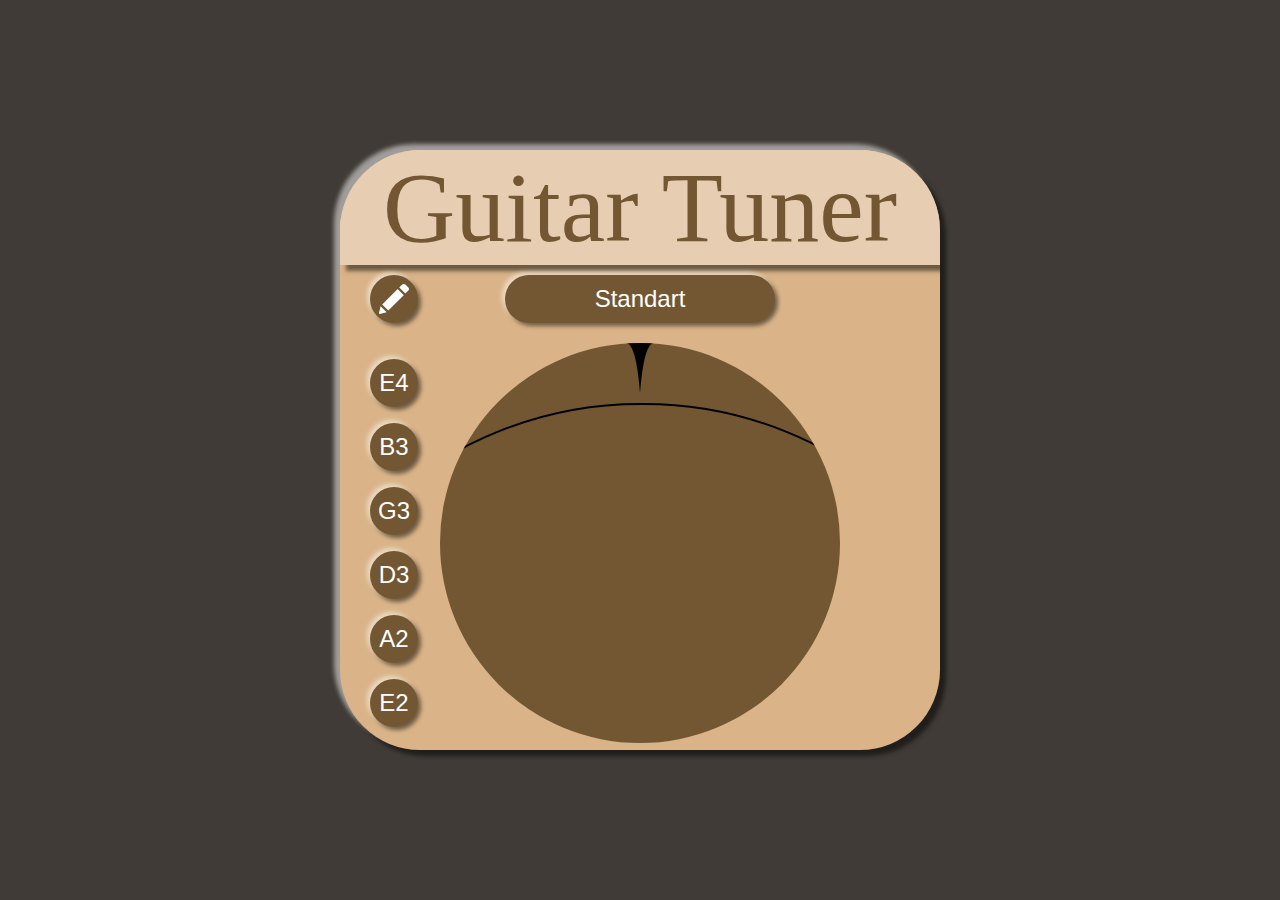
==== index.html @ e6af9456 "deploy" ====
<!doctype html><html lang="en"><head><meta charset="utf-8"/><link rel="icon" href="/favicon.ico"/><meta name="viewport" content="width=device-width,initial-scale=1"/><meta name="theme-color" content="#000000"/><meta name="description" content="Web site created using create-react-app"/><link rel="apple-touch-icon" href="/logo192.png"/><link rel="manifest" href="/manifest.json"/><title>React App</title><link href="/static/css/main.8aa33f66.chunk.css" rel="stylesheet"></head><body><noscript>You need to enable JavaScript to run this app.</noscript><div id="root"></div><script>!function(e){function r(r){for(var n,p,l=r[0],a=r[1],f=r[2],c=0,s=[];c<l.length;c++)p=l[c],Object.prototype.hasOwnProperty.call(o,p)&&o[p]&&s.push(o[p][0]),o[p]=0;for(n in a)Object.prototype.hasOwnProperty.call(a,n)&&(e[n]=a[n]);for(i&&i(r);s.length;)s.shift()();return u.push.apply(u,f||[]),t()}function t(){for(var e,r=0;r<u.length;r++){for(var t=u[r],n=!0,l=1;l<t.length;l++){var a=t[l];0!==o[a]&&(n=!1)}n&&(u.splice(r--,1),e=p(p.s=t[0]))}return e}var n={},o={1:0},u=[];function p(r){if(n[r])return n[r].exports;var t=n[r]={i:r,l:!1,exports:{}};return e[r].call(t.exports,t,t.exports,p),t.l=!0,t.exports}p.m=e,p.c=n,p.d=function(e,r,t){p.o(e,r)||Object.defineProperty(e,r,{enumerable:!0,get:t})},p.r=function(e){"undefined"!=typeof Symbol&&Symbol.toStringTag&&Object.defineProperty(e,Symbol.toStringTag,{value:"Module"}),Object.defineProperty(e,"__esModule",{value:!0})},p.t=function(e,r){if(1&r&&(e=p(e)),8&r)return e;if(4&r&&"object"==typeof e&&e&&e.__esModule)return e;var t=Object.create(null);if(p.r(t),Object.defineProperty(t,"default",{enumerable:!0,value:e}),2&r&&"string"!=typeof e)for(var n in e)p.d(t,n,function(r){return e[r]}.bind(null,n));return t},p.n=function(e){var r=e&&e.__esModule?function(){return e.default}:function(){return e};return p.d(r,"a",r),r},p.o=function(e,r){return Object.prototype.hasOwnProperty.call(e,r)},p.p="/";var l=this["webpackJsonpmy-app"]=this["webpackJsonpmy-app"]||[],a=l.push.bind(l);l.push=r,l=l.slice();for(var f=0;f<l.length;f++)r(l[f]);var i=a;t()}([])</script><script src="/static/js/2.9973ea22.chunk.js"></script><script src="/static/js/main.279fa15a.chunk.js"></script></body></html>
---- static/css/main.8aa33f66.chunk.css ----
*{margin:0}body,html{height:100%;width:100%}body{background:#403b36;display:flex;align-items:center;justify-content:center}.Logo{font-family:"Monotype Corsiva";font-size:100px;color:#735733}.Container{background:#dab488;height:600px;width:600px;border-radius:80px;overflow:hidden;flex-direction:column}.Container,.Header{box-shadow:-6px -6px 4px 0 hsla(0,0%,100%,.5),6px 6px 4px 0 rgba(0,0,0,.5);display:flex}.Header{background:#e7ceb2;height:130px;width:100%;justify-content:center;align-items:center}.Tuner{padding:10px 30px;display:flex;flex-direction:row;height:100%;box-sizing:border-box;justify-content:space-between}.ButtonBase{height:48px;border-radius:24px;display:flex;align-items:center;justify-content:center;color:#fff;font-family:"Arial";font-weight:400;font-size:24px;box-shadow:-3px -3px 4px 0 hsla(0,0%,100%,.5),3px 3px 4px 0 rgba(0,0,0,.5)}.placehodler{height:100%;width:48px}.NoteButtons{display:flex;flex-direction:column;height:100%;justify-content:space-evenly}.Button,.EditButton{width:48px}.MenuButton{width:270px}.TopContent{padding:10px 30px;display:flex;flex-shrink:0;flex-direction:row;height:48px;z-index:2;justify-content:space-between}.Menu{width:270px;position:absolute;flex-direction:column;border-radius:24px;display:flex;align-items:center;justify-content:center;color:#fff;font-family:"Arial";font-weight:400;font-size:30px;box-shadow:-3px -3px 4px 0 hsla(0,0%,100%,.5),3px 3px 4px 0 rgba(0,0,0,.5)}.MenuContainer{position:relative;width:270px}.NoteChooser{width:270px;position:absolute;flex-direction:column;height:200px;overflow-y:scroll;overflow-x:hidden;border-radius:24px;align-items:center;justify-content:center;color:#fff;font-family:"Arial";font-weight:400;font-size:24px;box-shadow:-3px -3px 4px 0 hsla(0,0%,100%,.5),3px 3px 4px 0 rgba(0,0,0,.5)}.border{border-top:1px solid #403b36}.MenuItem{width:100%;height:48px;display:flex;justify-content:center;align-items:center}.Button-wrong{background:#c91d15}.Button-right{background:#64a955}.Button-default{background:#735733}.Icon{height:30px;fill:#fff}.Scale{width:400px;height:400px;border-radius:200px;overflow:hidden;position:relative}.Scale_content{width:760px;height:760px;border-radius:380px;border:2px solid;margin-left:-180px;margin-top:60px;-webkit-transform-origin:center;transform-origin:center;flex-shrink:0}.Scale_tick{height:60px;position:absolute;display:flex;justify-content:center;width:100%}.Scale_tick svg{width:40px}.Scale_elem-big{font-size:40px}.Scale_elem-small{font-size:28px}.Scale_elem{height:370px;position:absolute;font-family:"Arial";left:200px;top:60px;display:flex;justify-content:center;width:1px;-webkit-transform-origin:bottom center;transform-origin:bottom center}.Scale_elem.r-3{-webkit-transform:translate(180px,-60px) rotate(-60deg);transform:translate(180px,-60px) rotate(-60deg)}.Scale_elem.r-2{-webkit-transform:translate(180px,-60px) rotate(-40deg);transform:translate(180px,-60px) rotate(-40deg)}.Scale_elem.r-1{-webkit-transform:translate(180px,-60px) rotate(-20deg);transform:translate(180px,-60px) rotate(-20deg)}.Scale_elem.r0{-webkit-transform:translate(180px,-60px) rotate(0);transform:translate(180px,-60px) rotate(0)}.Scale_elem.r1{-webkit-transform:translate(180px,-60px) rotate(20deg);transform:translate(180px,-60px) rotate(20deg)}.Scale_elem.r2{-webkit-transform:translate(180px,-60px) rotate(40deg);transform:translate(180px,-60px) rotate(40deg)}.Scale_elem.r3{-webkit-transform:translate(180px,-60px) rotate(60deg);transform:translate(180px,-60px) rotate(60deg)}.Scale_hint{font-family:"Arial";position:absolute;top:0;bottom:0;left:0;right:0;display:flex;flex-direction:column;justify-content:center;align-items:center;z-index:1}.Scale_hint_note{font-size:50px}
/*# sourceMappingURL=main.8aa33f66.chunk.css.map */
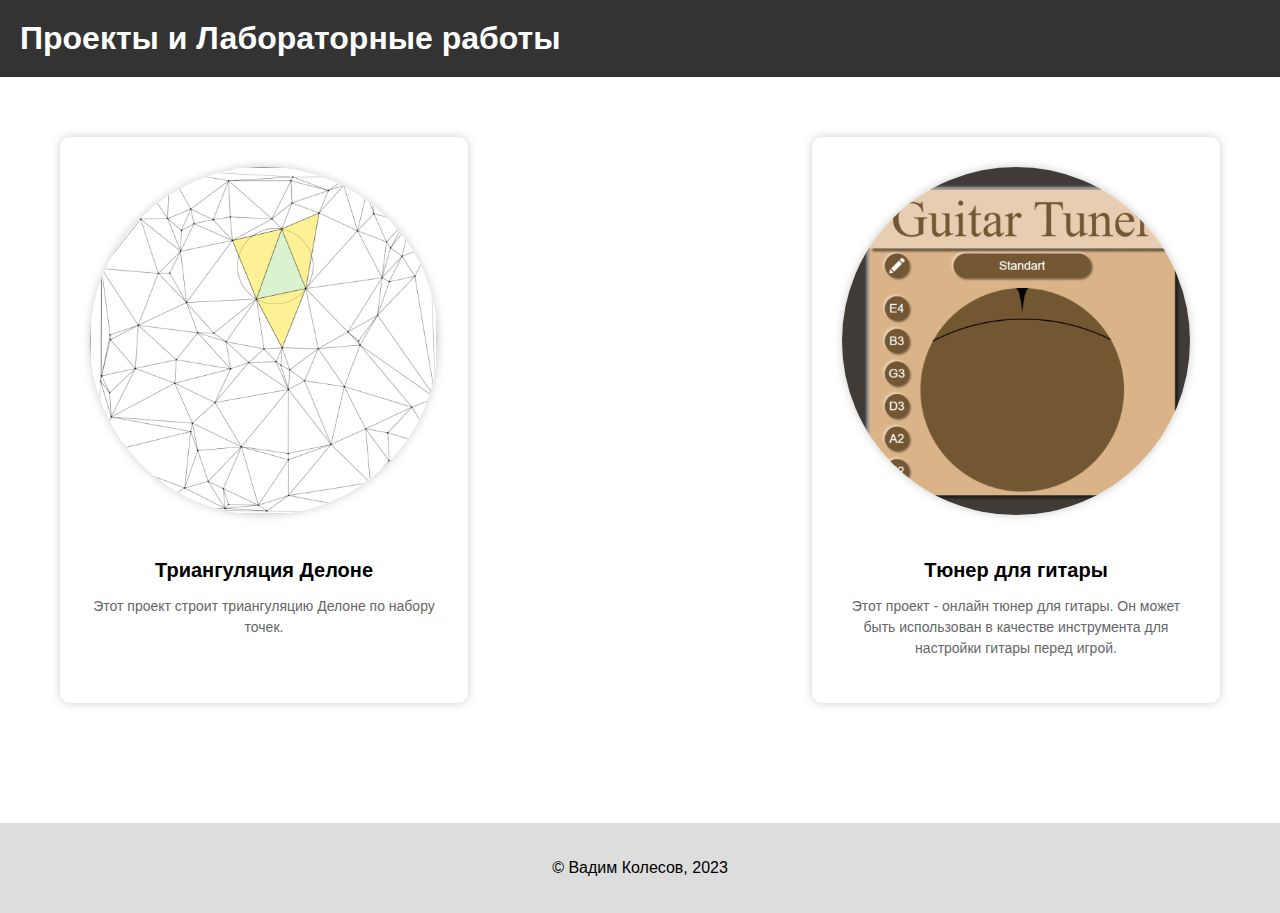
==== commit b95283c8: "index by chatGPT" ====
--- a/index.html
+++ b/index.html
@@ -1 +1,108 @@
-<!doctype html><html lang="en"><head><meta charset="utf-8"/><link rel="icon" href="/favicon.ico"/><meta name="viewport" content="width=device-width,initial-scale=1"/><meta name="theme-color" content="#000000"/><meta name="description" content="Web site created using create-react-app"/><link rel="apple-touch-icon" href="/logo192.png"/><link rel="manifest" href="/manifest.json"/><title>React App</title><link href="/static/css/main.8aa33f66.chunk.css" rel="stylesheet"></head><body><noscript>You need to enable JavaScript to run this app.</noscript><div id="root"></div><script>!function(e){function r(r){for(var n,p,l=r[0],a=r[1],f=r[2],c=0,s=[];c<l.length;c++)p=l[c],Object.prototype.hasOwnProperty.call(o,p)&&o[p]&&s.push(o[p][0]),o[p]=0;for(n in a)Object.prototype.hasOwnProperty.call(a,n)&&(e[n]=a[n]);for(i&&i(r);s.length;)s.shift()();return u.push.apply(u,f||[]),t()}function t(){for(var e,r=0;r<u.length;r++){for(var t=u[r],n=!0,l=1;l<t.length;l++){var a=t[l];0!==o[a]&&(n=!1)}n&&(u.splice(r--,1),e=p(p.s=t[0]))}return e}var n={},o={1:0},u=[];function p(r){if(n[r])return n[r].exports;var t=n[r]={i:r,l:!1,exports:{}};return e[r].call(t.exports,t,t.exports,p),t.l=!0,t.exports}p.m=e,p.c=n,p.d=function(e,r,t){p.o(e,r)||Object.defineProperty(e,r,{enumerable:!0,get:t})},p.r=function(e){"undefined"!=typeof Symbol&&Symbol.toStringTag&&Object.defineProperty(e,Symbol.toStringTag,{value:"Module"}),Object.defineProperty(e,"__esModule",{value:!0})},p.t=function(e,r){if(1&r&&(e=p(e)),8&r)return e;if(4&r&&"object"==typeof e&&e&&e.__esModule)return e;var t=Object.create(null);if(p.r(t),Object.defineProperty(t,"default",{enumerable:!0,value:e}),2&r&&"string"!=typeof e)for(var n in e)p.d(t,n,function(r){return e[r]}.bind(null,n));return t},p.n=function(e){var r=e&&e.__esModule?function(){return e.default}:function(){return e};return p.d(r,"a",r),r},p.o=function(e,r){return Object.prototype.hasOwnProperty.call(e,r)},p.p="/";var l=this["webpackJsonpmy-app"]=this["webpackJsonpmy-app"]||[],a=l.push.bind(l);l.push=r,l=l.slice();for(var f=0;f<l.length;f++)r(l[f]);var i=a;t()}([])</script><script src="/static/js/2.9973ea22.chunk.js"></script><script src="/static/js/main.279fa15a.chunk.js"></script></body></html>+<!DOCTYPE html>
+<html lang="en">
+<head>
+	<meta charset="UTF-8">
+	<title>Мои pet-проекты</title>
+</head>
+<body>
+	<style>
+		body {
+			margin: 0;
+			padding: 0;
+			font-family: Arial, sans-serif;
+		}
+
+		/* Убираем стандартное дополнение у ссылок */
+		a {
+			text-decoration: none;
+		}
+
+		header {
+			background-color: #333333; /* основной цвет фона */
+			color: #ffffff; /* цвет текста */
+			padding: 20px;
+		}
+
+		h1 {
+			margin: 0;
+		}
+
+		h2 {
+			margin-top: 20px;
+		}
+
+		.projects {
+			display: flex;
+			justify-content: space-between;
+			flex-wrap: wrap;
+			max-width: 1200px;
+			margin: 0 auto;
+			padding: 60px;
+		}
+
+		.project {
+			width: 30%;
+			text-align: center;
+			margin-bottom: 60px;
+			background-color: #ffffff;
+			padding: 30px;
+			box-shadow: 0 0 10px rgba(0,0,0,0.2);
+			border-radius: 10px;
+			transition: all 0.3s ease; /* добавляем анимацию перехода */
+		}
+
+		.project:hover {
+			transform: scale(1.1); /* добавляем анимацию при наведении курсора */
+			box-shadow: 0 0 20px rgba(0,0,0,0.3);
+		}
+
+		.project img {
+			max-width: 100%;
+			height: auto;
+			border-radius: 50%;
+			margin-bottom: 20px;
+			box-shadow: 0 0 10px rgba(0,0,0,0.2);
+		}
+
+		.project h2 {
+			font-size: 20px;
+			margin-bottom: 10px;
+		}
+
+		.project p {
+			font-size: 14px;
+			line-height: 1.5;
+			color: #666666;
+		}
+
+		footer {
+			background-color: #dddddd;
+			text-align: center;
+			padding: 20px;
+		}
+	</style>
+	<header>
+		<h1>Проекты и Лабораторные работы</h1>
+	</header>
+
+	<div class="projects">
+		<div class="project">
+			<!-- Картинка проекта, ссылка на проект и его описание -->
+			<a href="https://va-kolesov.github.io/triangulation/" class="project-link"><img src="triangulation/triangulation.png" alt="Триангуляция Делоне"></a>
+			<h2>Триангуляция Делоне</h2>
+			<p>Этот проект строит триангуляцию Делоне по набору точек.</p>
+		</div>
+
+		<div class="project">
+			<!-- Картинка проекта, ссылка на проект и его описание -->
+			<a href="https://va-kolesov.github.io/tuner/" class="project-link"><img src="tuner/tuner.png" alt="Тюнер для гитары"></a>
+			<h2>Тюнер для гитары</h2>
+			<p>Этот проект - онлайн тюнер для гитары. Он может быть использован в качестве инструмента для настройки гитары перед игрой.</p>
+		</div>
+	</div>
+
+	<footer>
+		<p>© Вадим Колесов, 2023</p>
+	</footer>
+</body>
+</html>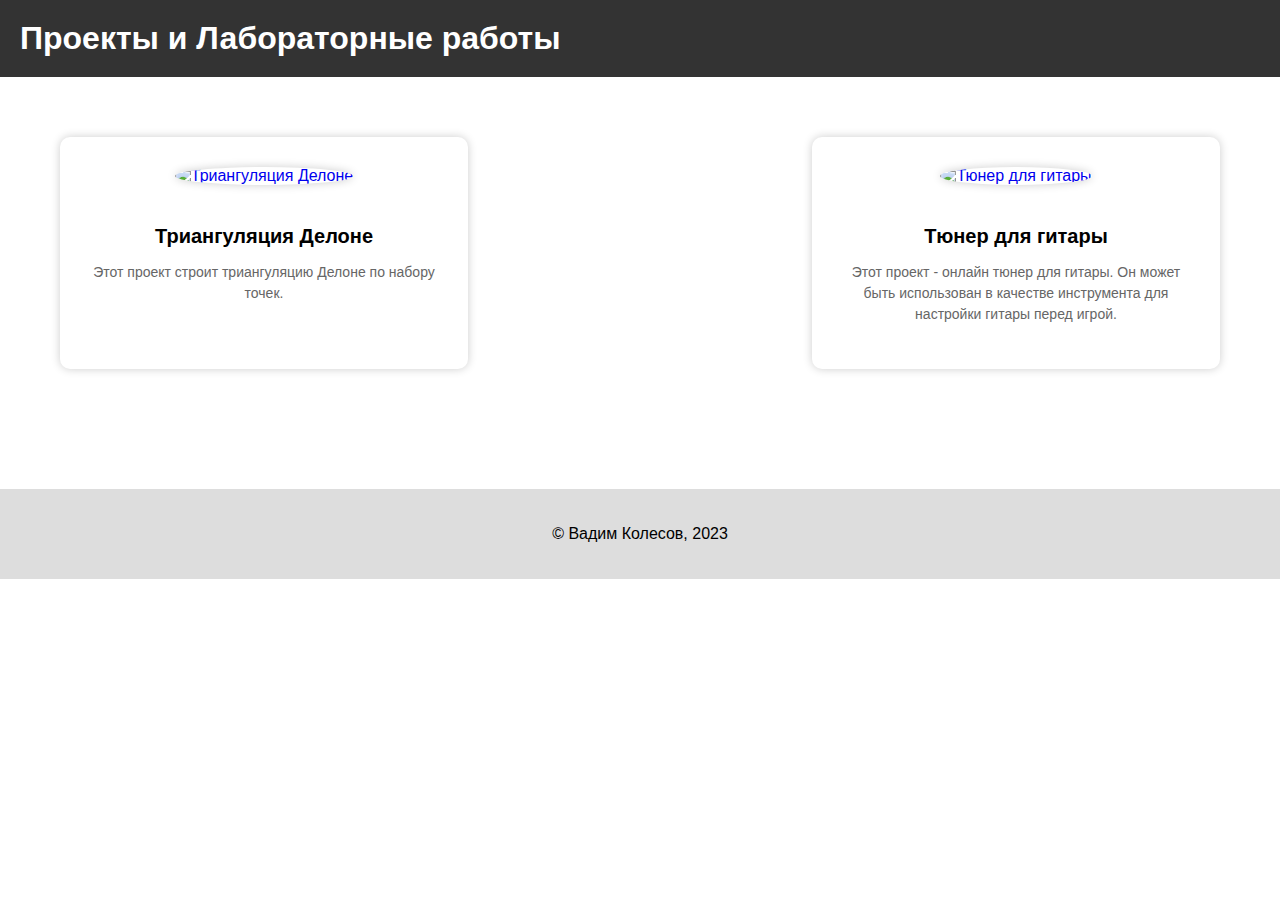
==== commit 8f4ebfc5: "v 1.2" ====
--- a/index.html
+++ b/index.html
@@ -88,14 +88,17 @@
 	<div class="projects">
 		<div class="project">
 			<!-- Картинка проекта, ссылка на проект и его описание -->
-			<a href="https://va-kolesov.github.io/triangulation/" class="project-link"><img src="triangulation/triangulation.png" alt="Триангуляция Делоне"></a>
+			<a href="https://va-kolesov.github.io/triangulation/" class="project-link">
+			<img src="/triangulation/triangulation.png" alt="Триангуляция Делоне">
+			</a>
 			<h2>Триангуляция Делоне</h2>
 			<p>Этот проект строит триангуляцию Делоне по набору точек.</p>
 		</div>
 
 		<div class="project">
 			<!-- Картинка проекта, ссылка на проект и его описание -->
-			<a href="https://va-kolesov.github.io/tuner/" class="project-link"><img src="tuner/tuner.png" alt="Тюнер для гитары"></a>
+			<a href="https://va-kolesov.github.io/tuner/" class="project-link">
+			<img src="/tuner/tuner.png" alt="Тюнер для гитары"></a>
 			<h2>Тюнер для гитары</h2>
 			<p>Этот проект - онлайн тюнер для гитары. Он может быть использован в качестве инструмента для настройки гитары перед игрой.</p>
 		</div>
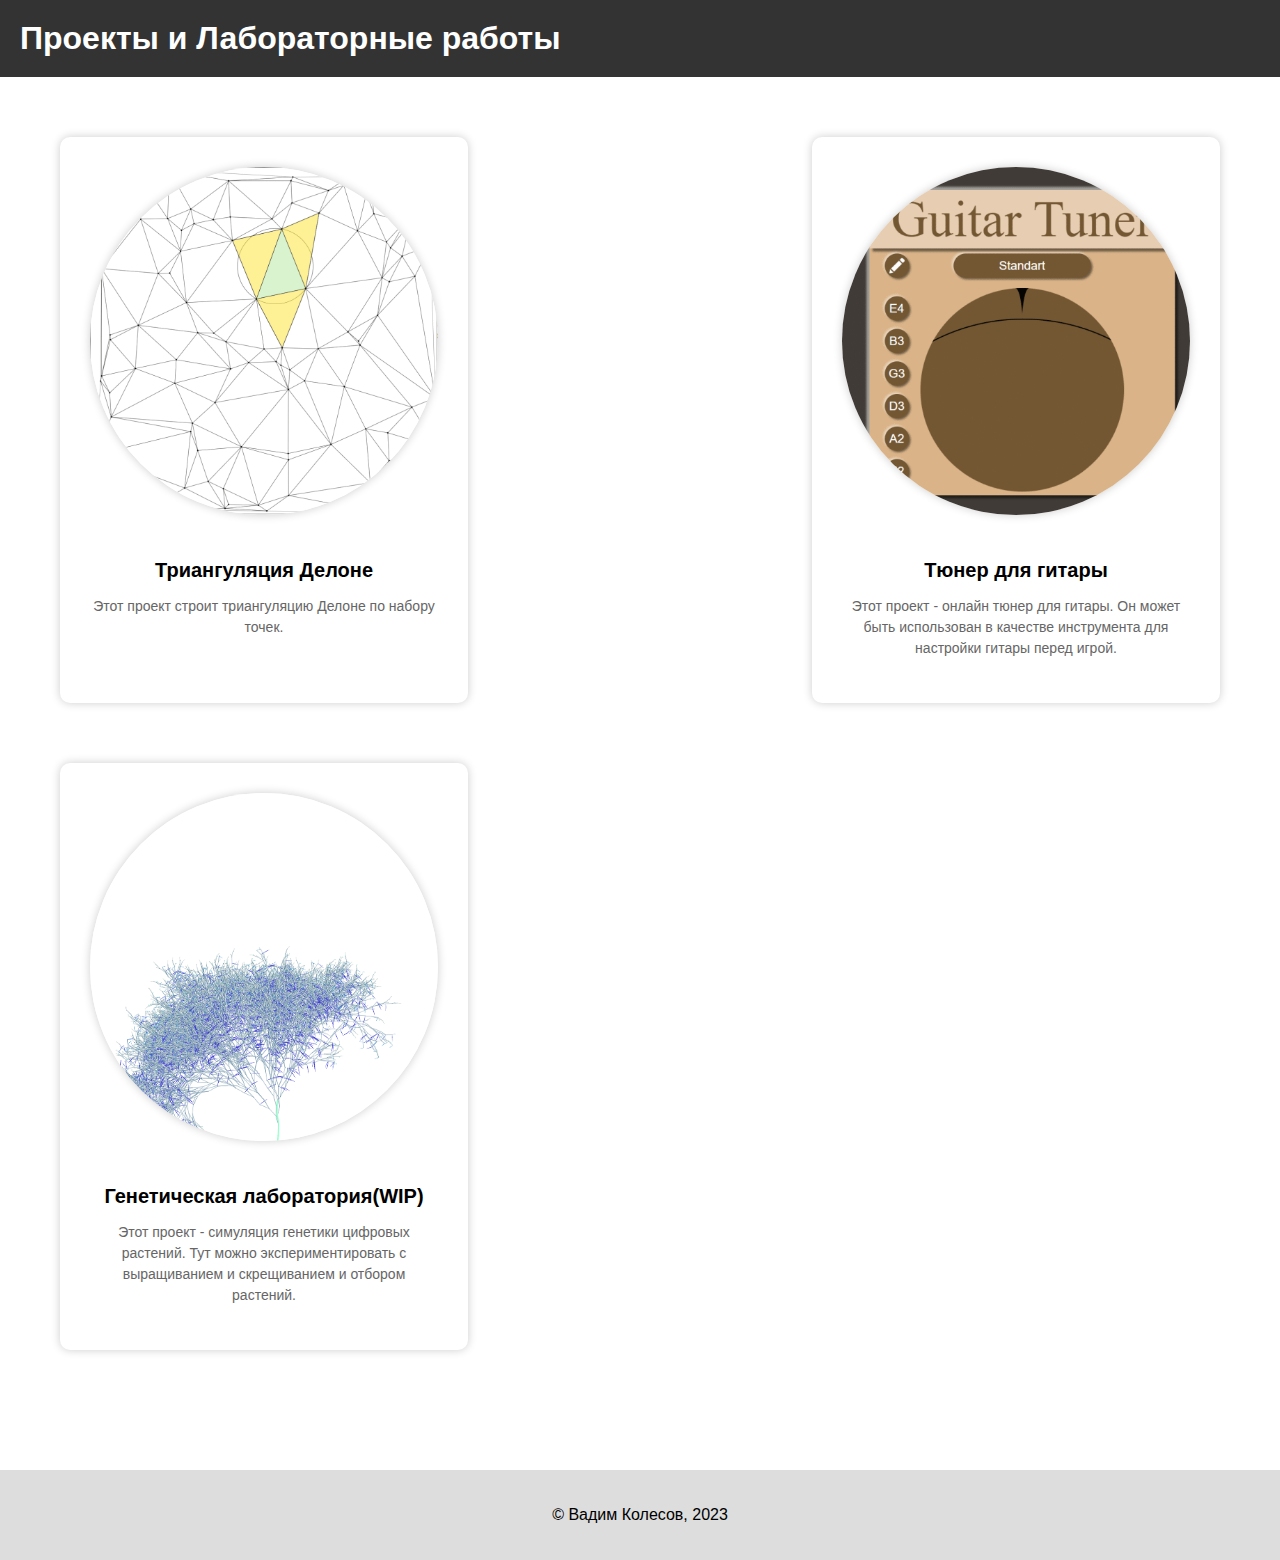
==== commit 6e5891bb: "link" ====
--- a/index.html
+++ b/index.html
@@ -102,6 +102,14 @@
 			<h2>Тюнер для гитары</h2>
 			<p>Этот проект - онлайн тюнер для гитары. Он может быть использован в качестве инструмента для настройки гитары перед игрой.</p>
 		</div>
+
+		<div class="project">
+			<!-- Картинка проекта, ссылка на проект и его описание -->
+			<a href="https://va-kolesov.github.io/genetics/" class="project-link">
+			<img src="/genetics/genetics.png" alt="Генетическая лаборатория"></a>
+			<h2>Генетическая лаборатория(WIP)</h2>
+			<p>Этот проект - симуляция генетики цифровых растений. Тут можно экспериментировать с выращиванием и скрещиванием и отбором растений.</p>
+		</div>
 	</div>
 
 	<footer>
